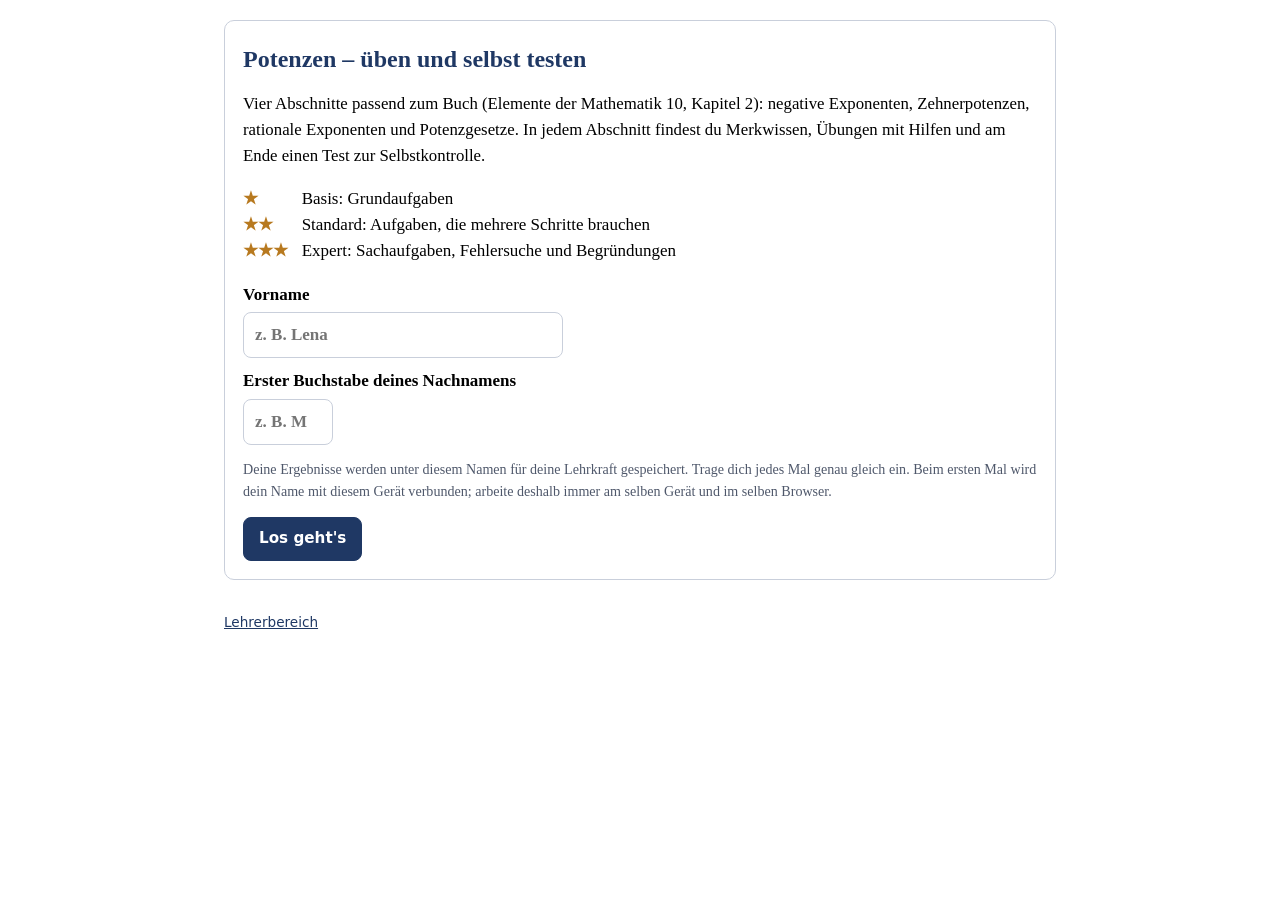
==== index.html @ 47f0b96f "Lernapp Potenzrechnung Jahrgang 10 veröffentlicht Kopie aus gnw-materialien (mathematik/klasse-10/20" ====
<!doctype html>
<html lang="de">
<head>
  <meta charset="utf-8">
  <meta name="viewport" content="width=device-width, initial-scale=1">
  <meta name="color-scheme" content="light dark">
  <meta name="robots" content="noindex">
  <title>Potenzen – üben und testen</title>
  <meta name="description" content="Lernapp Jahrgang 10: Potenzen mit ganzzahligen und rationalen Exponenten, Zehnerpotenzen und Potenzgesetze mit Tests zur Selbstkontrolle">
  <link rel="icon" href="data:image/svg+xml,<svg xmlns='http://www.w3.org/2000/svg' viewBox='0 0 100 100'><rect width='100' height='100' rx='18' fill='%231f3864'/><text x='22' y='74' font-size='58' font-family='Georgia' fill='white'>a</text><text x='58' y='44' font-size='34' font-family='Georgia' fill='white'>n</text></svg>">
  <link rel="stylesheet" href="css/style.css">
</head>
<body>
  <main id="app"><p>Die App wird geladen …</p></main>
  <footer class="fuss"><a href="admin.html">Lehrerbereich</a></footer>
  <noscript>Bitte JavaScript aktivieren.</noscript>
  <script src="js/config.js"></script>
  <script src="js/aufgaben.js"></script>
  <script src="js/pruefen.js"></script>
  <script src="js/speicher.js"></script>
  <script src="js/app.js"></script>
</body>
</html>
---- css/style.css ----
/* Lernapp „Potenzen“ – Navy und Hellgrau aus dem GNW-Hausstil (stil/hausstil.json), Cambria für Text und Formeln. */
:root {
  --navy: #1f3864; --grau: #edeff3; --text: #000000; --bg: #ffffff; --karte: #ffffff;
  --linie: #c9cfdb; --gedaempft: #4f586b; --knopf-text: #ffffff; --stern: #b7791f;
  --gut: #1d6b3f; --gut-flaeche: #e1f1e8; --mittel: #8a5a00; --mittel-flaeche: #fbf1dc; --schlecht: #9b2c2c; --schlecht-flaeche: #f8e4e4;
  --serif: Cambria, Georgia, "Times New Roman", serif;
  --formel: "Cambria Math", Cambria, Georgia, serif;
  --sans: system-ui, -apple-system, "Segoe UI", sans-serif;
  --radius: 10px;
}
@media (prefers-color-scheme: dark) {
  :root:not([data-theme="light"]) {
    --navy: #9db8ea; --grau: #1e2636; --text: #e8ebf2; --bg: #141a26; --karte: #182031;
    --linie: #37425a; --gedaempft: #a3aec3; --knopf-text: #101726; --stern: #f2c14e;
    --gut: #7fd4a1; --gut-flaeche: #17301f; --mittel: #f0c674; --mittel-flaeche: #3a2f17; --schlecht: #f0a1a1; --schlecht-flaeche: #3a1f1f;
    color-scheme: dark;
  }
}
* { box-sizing: border-box; }
html { -webkit-text-size-adjust: 100%; }
body {
  margin: 0; background: var(--bg); color: var(--text);
  font-family: var(--serif); font-size: 1.0625rem; line-height: 1.55;
  padding: 0 max(16px, env(safe-area-inset-right, 0px)) 2rem max(16px, env(safe-area-inset-left, 0px));
}
main, .fuss { max-width: 52rem; margin: 0 auto; }
main { padding-top: 6px; }
.fuss { margin-top: 2rem; font-family: var(--sans); font-size: 0.85rem; }
.fuss a, a { color: var(--navy); }

h1, h2, h3 { color: var(--navy); line-height: 1.25; text-wrap: balance; }
h1 { font-size: 1.5rem; margin: 0.2em 0 0.4em; }
h2 { font-size: 1.25rem; margin: 0.6em 0 0.4em; }
h3 { font-size: 1.05rem; margin: 0.8em 0 0.3em; }
.klein { font-size: 0.88rem; color: var(--gedaempft); }
.lead { font-size: 1.05rem; }
.karte { background: var(--karte); border: 1px solid var(--linie); border-radius: var(--radius); padding: 18px; margin: 14px 0; }
.sterne { color: var(--stern); letter-spacing: 1px; }
.stern-leer { color: var(--linie); }
.sterne.gross { font-size: 1.3rem; margin: 0; }

/* Knöpfe und Formulare */
.knopf { font: inherit; font-family: var(--sans); font-size: 0.95rem; border-radius: 8px; padding: 9px 15px; border: 1px solid var(--linie); background: var(--karte); color: var(--text); cursor: pointer; min-height: 44px; }
.knopf.haupt { background: var(--navy); border-color: var(--navy); color: var(--knopf-text); font-weight: 600; }
.knopf.leise:hover, .chip:hover { background: var(--grau); }
.knopf.gefahr { background: var(--schlecht); border-color: var(--schlecht); color: var(--knopf-text); }
.knopf:focus-visible, .aufgabe-kachel:focus-visible, .abschnitt-kachel:focus-visible, input:focus-visible { outline: 3px solid var(--navy); outline-offset: 2px; }
.knopf:disabled { opacity: 0.6; cursor: wait; }
.link { background: none; border: 0; color: var(--navy); cursor: pointer; font: inherit; font-size: 0.88rem; text-decoration: underline; padding: 0; }
.knopfreihe { display: flex; flex-wrap: wrap; gap: 8px; margin-top: 10px; }
.formular label { display: block; margin: 10px 0; font-weight: 600; }
input { font: inherit; font-family: var(--formel); padding: 9px 11px; border: 1px solid var(--linie); border-radius: 8px; background: var(--bg); color: var(--text); width: 100%; max-width: 320px; }
.formular input { display: block; margin-top: 4px; }
input.kurz { max-width: 90px; }
input.haken { width: auto; display: inline; margin-right: 6px; }
.fehler { color: var(--schlecht); font-size: 0.92rem; margin: 6px 0 0; min-height: 0; }
.fehler:empty { display: none; }
.legende { list-style: none; padding: 0; }
.legende b { color: var(--stern); display: inline-block; width: 3.2em; }

.leiste { display: flex; justify-content: space-between; align-items: center; gap: 10px; flex-wrap: wrap; margin-top: 14px; }
.leiste h1, .leiste h2 { margin: 0; }
.hinweis-demo { background: var(--mittel-flaeche); border-radius: 8px; padding: 8px 12px; font-size: 0.92rem; }

/* Übersicht */
.fortschritt { display: flex; gap: 20px; align-items: center; flex-wrap: wrap; }
.ring { --p: 0; width: 104px; height: 104px; border-radius: 50%; display: grid; place-items: center; flex: none; background: conic-gradient(var(--navy) calc(var(--p) * 1%), var(--grau) 0); }
.ring span { background: var(--karte); width: 78px; height: 78px; border-radius: 50%; display: grid; place-items: center; font-size: 1.5rem; font-weight: 700; }
.ring small { font-size: 0.85rem; color: var(--gedaempft); }
.fortschritt > div:last-child { flex: 1; min-width: 220px; }
.fortschritt h2 { margin-top: 0; }
.raster { display: grid; grid-template-columns: repeat(auto-fill, minmax(240px, 1fr)); gap: 12px; }
.abschnitt-kachel, .aufgabe-kachel { text-align: left; font: inherit; color: var(--text); background: var(--karte); border: 1px solid var(--linie); border-radius: var(--radius); padding: 14px; cursor: pointer; display: flex; flex-direction: column; gap: 6px; }
.abschnitt-kachel:hover, .aufgabe-kachel:hover { border-color: var(--navy); background: var(--grau); }
.abschnitt-kachel.ist-fertig, .aufgabe-kachel.ist-fertig { border-color: var(--gut); border-width: 2px; }
.abschnitt-kachel .nr, .aufgabe-kachel .nr { font-family: var(--sans); font-size: 0.8rem; color: var(--gedaempft); }
.abschnitt-kachel .titel, .aufgabe-kachel .titel { font-weight: 700; color: var(--navy); }
.mini-balken { height: 8px; background: var(--grau); border-radius: 99px; overflow: hidden; }
.mini-balken span { display: block; height: 100%; background: var(--navy); }
.status { font-family: var(--sans); font-size: 0.8rem; align-self: flex-start; border-radius: 99px; padding: 2px 10px; background: var(--grau); color: var(--gedaempft); }
.status.fertig { background: var(--gut-flaeche); color: var(--gut); font-weight: 600; }
.status.begonnen { background: var(--mittel-flaeche); color: var(--mittel); }
.chips { display: flex; flex-wrap: wrap; gap: 8px; }
.chip { font: inherit; font-family: var(--sans); font-size: 0.9rem; border: 1px solid var(--navy); color: var(--navy); background: var(--karte); border-radius: 99px; padding: 6px 14px; cursor: pointer; }
.wiederholen { border-color: var(--mittel); background: var(--mittel-flaeche); }
.wiederholen .empfehlung { border-top: 1px solid var(--linie); padding-top: 4px; }
.wiederholen .empfehlung:first-of-type { border-top: 0; }

/* Merkwissen */
.merke { background: var(--grau); border-left: 4px solid var(--navy); border-radius: 0 8px 8px 0; padding: 4px 14px; margin: 10px 0; }
.merke p { margin: 0.5em 0; }
.formel { font-family: var(--formel); }
.buch { font-size: 0.95rem; }
.test-karte { border: 2px solid var(--navy); }

/* Aufgaben */
.einleitung { font-size: 1.05rem; }
.teile { padding-left: 0; list-style: none; }
.teil { border-top: 1px solid var(--linie); padding: 12px 0; }
.teil:first-child { border-top: 0; }
.teil-kopf { font-family: var(--sans); color: var(--navy); }
.aufgabentext { font-family: var(--formel); font-size: 1.1rem; margin: 6px 0; }
.hilfe { background: var(--grau); border-radius: 8px; padding: 8px 12px; margin: 6px 0; }
.eingabe-zeile { display: flex; flex-wrap: wrap; align-items: center; gap: 8px; margin-top: 6px; }
.eingabe-zeile input { width: 11rem; }
.eingabe-zeile.wiss input.vorfaktor { width: 7rem; }
.eingabe-zeile.wiss input.exponent { width: 4.5rem; align-self: flex-start; font-size: 0.9rem; padding: 5px 8px; }
.mal { font-family: var(--formel); font-size: 1.1rem; }
.vor, .einheit { font-family: var(--formel); }
.auswahl { border: 0; padding: 0; margin: 6px 0 0; }
.option { display: flex; gap: 10px; align-items: flex-start; padding: 8px 10px; border: 1px solid var(--linie); border-radius: 8px; margin: 6px 0; cursor: pointer; font-family: var(--formel); }
.option:hover { background: var(--grau); }
.option input { width: auto; margin-top: 0.35em; flex: none; }
.rueck { border-radius: 8px; padding: 8px 12px; margin: 8px 0; }
.rueck.gut { background: var(--gut-flaeche); color: var(--gut); }
.rueck.mittel { background: var(--mittel-flaeche); }
.rueck.schlecht { background: var(--schlecht-flaeche); color: var(--schlecht); }
.loesungsweg { background: var(--grau); border-radius: 8px; padding: 8px 12px; margin: 8px 0; font-family: var(--formel); }
.loesungsweg summary { cursor: pointer; font-family: var(--sans); font-size: 0.9rem; color: var(--navy); }
.ergebnis { border: 2px solid var(--navy); }
.ergebnis.feiern { border-color: var(--gut); background: var(--gut-flaeche); }
.ist-falsch .aufgabentext { color: var(--text); }

/* Formelsatz: Brüche, Wurzeln, Exponenten */
sup { font-size: 0.72em; line-height: 0; }
.bruch { display: inline-flex; flex-direction: column; vertical-align: middle; text-align: center; font-size: 0.92em; margin: 0 0.12em; line-height: 1.15; }
.bruch > span:first-child { border-bottom: 1px solid currentColor; padding: 0 0.15em; }
.bruch > span:last-child { padding: 0 0.15em; }
sup .bruch { font-size: 0.85em; }
.wurzel { white-space: nowrap; }
.wurzel .index { font-size: 0.65em; margin-right: -0.35em; vertical-align: 0.9em; }
.radikand { display: inline-block; border-top: 1px solid currentColor; padding: 0.1em 0.1em 0; margin-left: 0.05em; line-height: 1.15; }
.wurzel:has(.bruch) { display: inline-flex; align-items: center; }
.wurzel:has(.bruch) .index { align-self: flex-start; vertical-align: 0; margin-top: 0.1em; }

/* Lehrerbereich */
.kennzahlen { display: flex; flex-wrap: wrap; gap: 12px; }
.kennzahl { flex: 1; min-width: 140px; background: var(--grau); border-radius: 8px; padding: 10px; font-size: 0.9rem; }
.kennzahl b { display: block; font-size: 1.5rem; color: var(--navy); }
.tabelle-huelle { overflow-x: auto; }
table { border-collapse: collapse; font-size: 0.9rem; width: 100%; }
th, td { border: 1px solid var(--linie); padding: 5px 7px; text-align: left; vertical-align: top; }
th { background: var(--grau); color: var(--navy); }
.zelle { text-align: center; white-space: nowrap; }
.zelle.gut { background: var(--gut-flaeche); color: var(--gut); }
.zelle.mittel { background: var(--mittel-flaeche); }
.zelle.schlecht { background: var(--schlecht-flaeche); color: var(--schlecht); }
.klickbar { cursor: pointer; }
.klickbar:hover td:first-child { text-decoration: underline; }
.lw-marke { color: var(--schlecht); }
.balken-liste { display: grid; gap: 6px; }
.balken-zeile { display: grid; grid-template-columns: minmax(130px, 1.4fr) 2fr auto; gap: 10px; align-items: center; font-size: 0.92rem; }
button.balken-zeile { font: inherit; font-size: 0.92rem; background: none; border: 0; border-radius: 6px; color: var(--text); text-align: left; cursor: pointer; padding: 4px 6px; width: 100%; }
button.balken-zeile:hover { background: var(--grau); }
.balken { height: 10px; background: var(--grau); border-radius: 99px; overflow: hidden; }
.balken span { display: block; height: 100%; }
.balken .gut { background: var(--gut); } .balken .mittel { background: var(--mittel); } .balken .schlecht { background: var(--schlecht); }

/* Überlagerungen */
.overlay { position: fixed; inset: 0; background: rgba(10, 16, 30, 0.55); display: grid; place-items: center; padding: 16px; z-index: 10; }
.overlay-box { background: var(--karte); border-radius: var(--radius); padding: 20px; max-width: 40rem; width: 100%; max-height: 90vh; overflow-y: auto; }
.toast { position: fixed; left: 50%; bottom: 24px; transform: translateX(-50%); background: var(--navy); color: var(--knopf-text); padding: 10px 18px; border-radius: 99px; font-family: var(--sans); z-index: 20; transition: opacity 0.4s; max-width: calc(100% - 32px); text-align: center; }
.toast.weg { opacity: 0; }

@media (max-width: 520px) {
  .eingabe-zeile input { width: 100%; max-width: none; }
  .eingabe-zeile.wiss input.vorfaktor { width: 6rem; }
  .balken-zeile { grid-template-columns: 1fr; gap: 2px; }
}
@media print { .knopf, .fuss, .leiste { display: none; } }
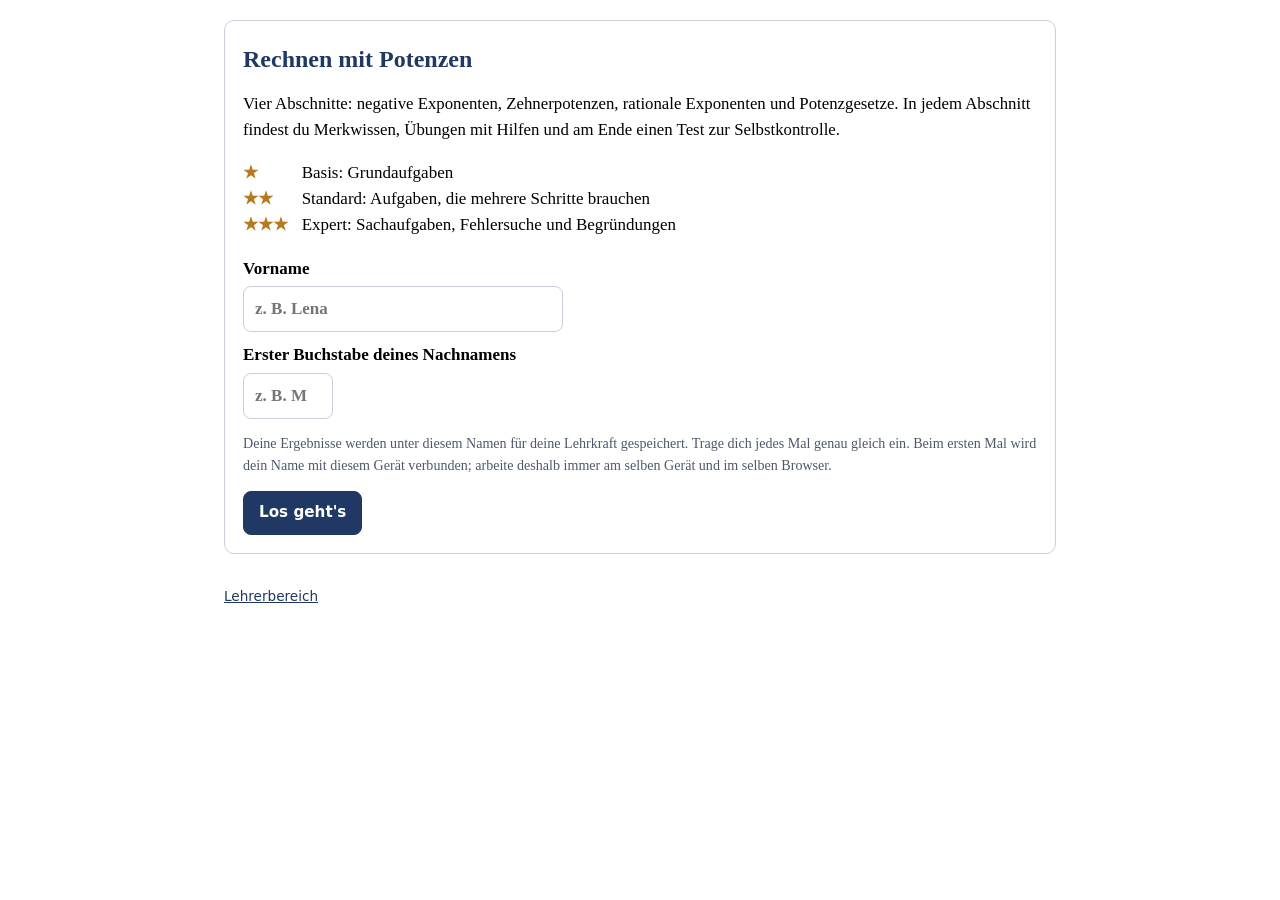
==== commit 4fe8b890: "„Rechnen mit Potenzen“: Abschnitte 1–4 nebeneinander, ohne Buchseiten Übernommen aus gnw-materialien" ====
--- a/index.html
+++ b/index.html
@@ -5,8 +5,8 @@
   <meta name="viewport" content="width=device-width, initial-scale=1">
   <meta name="color-scheme" content="light dark">
   <meta name="robots" content="noindex">
-  <title>Potenzen – üben und testen</title>
-  <meta name="description" content="Lernapp Jahrgang 10: Potenzen mit ganzzahligen und rationalen Exponenten, Zehnerpotenzen und Potenzgesetze mit Tests zur Selbstkontrolle">
+  <title>Rechnen mit Potenzen</title>
+  <meta name="description" content="Lernapp Jahrgang 10: Rechnen mit Potenzen – Potenzen mit ganzzahligen und rationalen Exponenten, Zehnerpotenzen und Potenzgesetze mit Tests zur Selbstkontrolle">
   <link rel="icon" href="data:image/svg+xml,<svg xmlns='http://www.w3.org/2000/svg' viewBox='0 0 100 100'><rect width='100' height='100' rx='18' fill='%231f3864'/><text x='22' y='74' font-size='58' font-family='Georgia' fill='white'>a</text><text x='58' y='44' font-size='34' font-family='Georgia' fill='white'>n</text></svg>">
   <link rel="stylesheet" href="css/style.css">
 </head>
--- a/css/style.css
+++ b/css/style.css
@@ -1,4 +1,4 @@
-/* Lernapp „Potenzen“ – Navy und Hellgrau aus dem GNW-Hausstil (stil/hausstil.json), Cambria für Text und Formeln. */
+/* Lernapp „Rechnen mit Potenzen“ – Navy und Hellgrau aus dem GNW-Hausstil (stil/hausstil.json), Cambria für Text und Formeln. */
 :root {
   --navy: #1f3864; --grau: #edeff3; --text: #000000; --bg: #ffffff; --karte: #ffffff;
   --linie: #c9cfdb; --gedaempft: #4f586b; --knopf-text: #ffffff; --stern: #b7791f;
@@ -70,6 +70,10 @@
 .fortschritt > div:last-child { flex: 1; min-width: 220px; }
 .fortschritt h2 { margin-top: 0; }
 .raster { display: grid; grid-template-columns: repeat(auto-fill, minmax(240px, 1fr)); gap: 12px; }
+/* Die vier Abschnitte stehen nebeneinander; auf schmalen Bildschirmen zwei je Reihe */
+.raster.abschnitte { grid-template-columns: repeat(4, minmax(0, 1fr)); }
+@media (max-width: 760px) { .raster.abschnitte { grid-template-columns: repeat(2, minmax(0, 1fr)); } }
+.abschnitt-kachel .titel { hyphens: auto; overflow-wrap: break-word; }
 .abschnitt-kachel, .aufgabe-kachel { text-align: left; font: inherit; color: var(--text); background: var(--karte); border: 1px solid var(--linie); border-radius: var(--radius); padding: 14px; cursor: pointer; display: flex; flex-direction: column; gap: 6px; }
 .abschnitt-kachel:hover, .aufgabe-kachel:hover { border-color: var(--navy); background: var(--grau); }
 .abschnitt-kachel.ist-fertig, .aufgabe-kachel.ist-fertig { border-color: var(--gut); border-width: 2px; }
